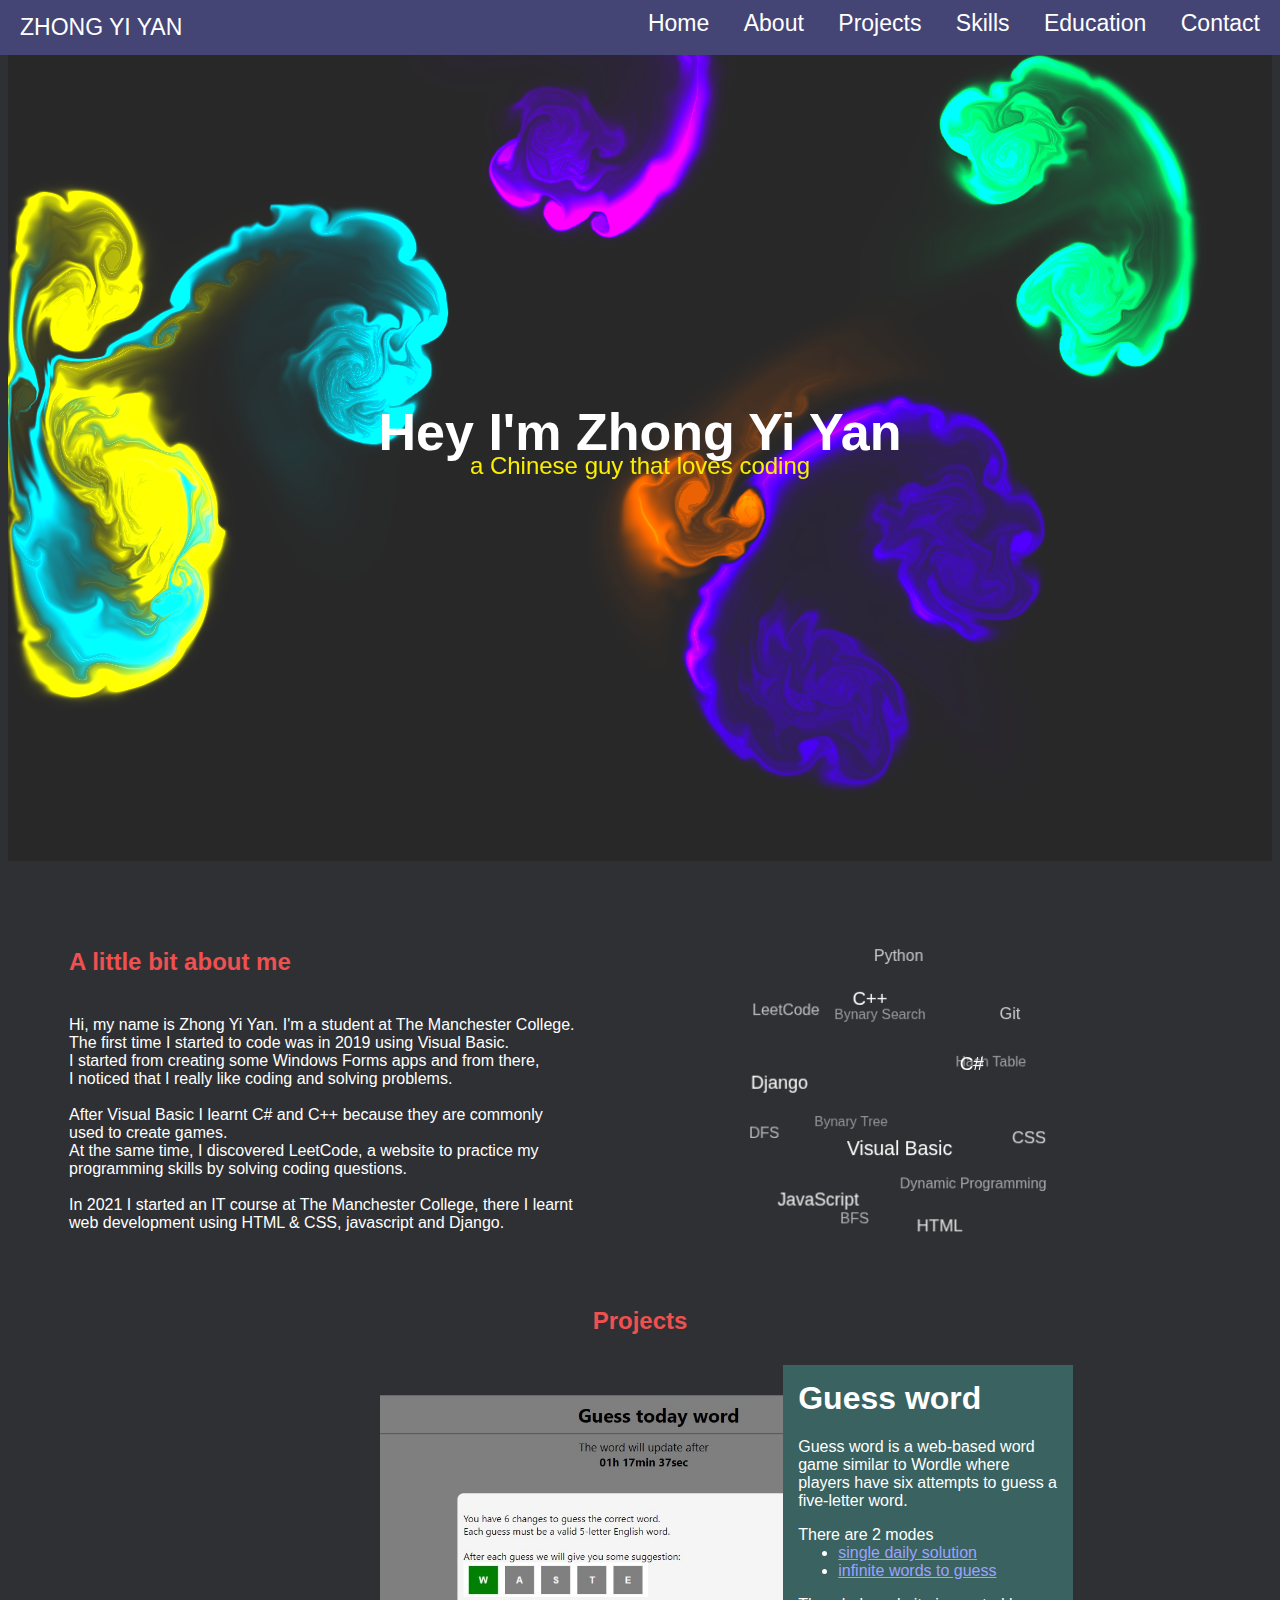
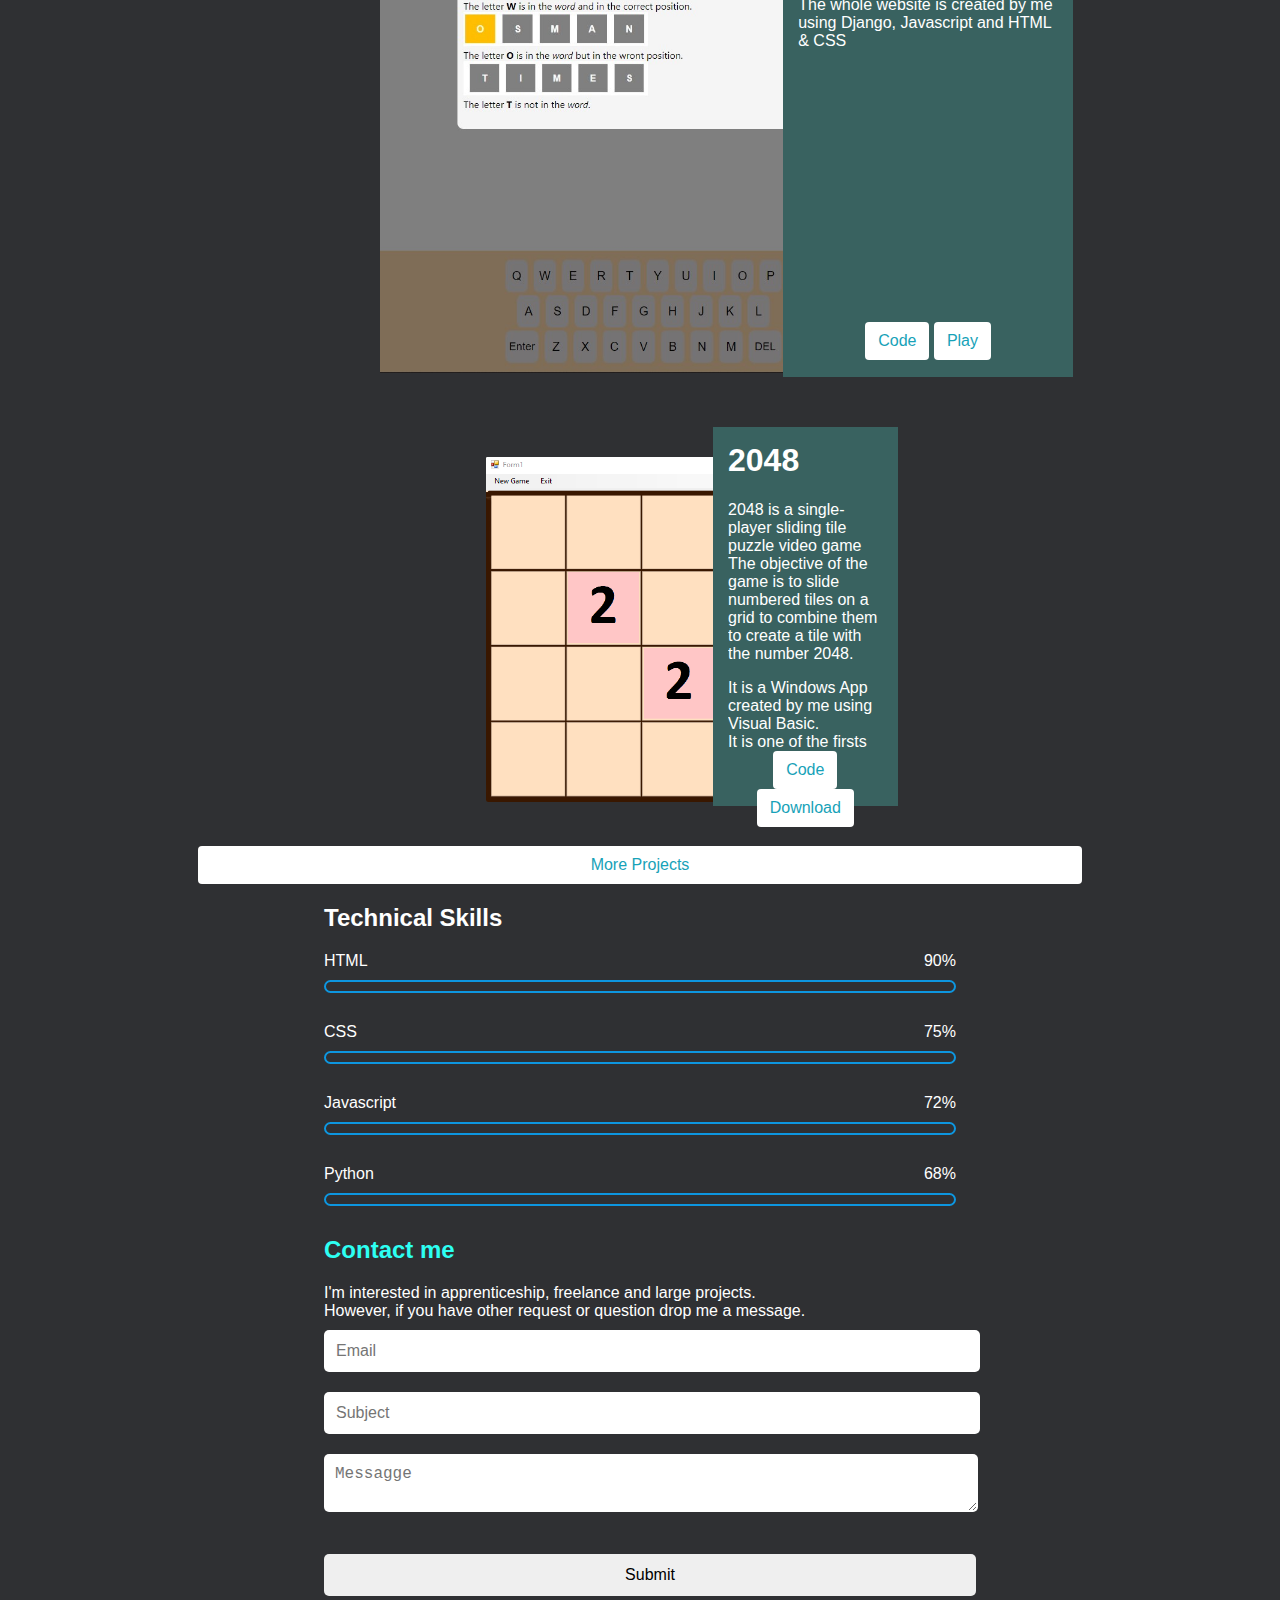
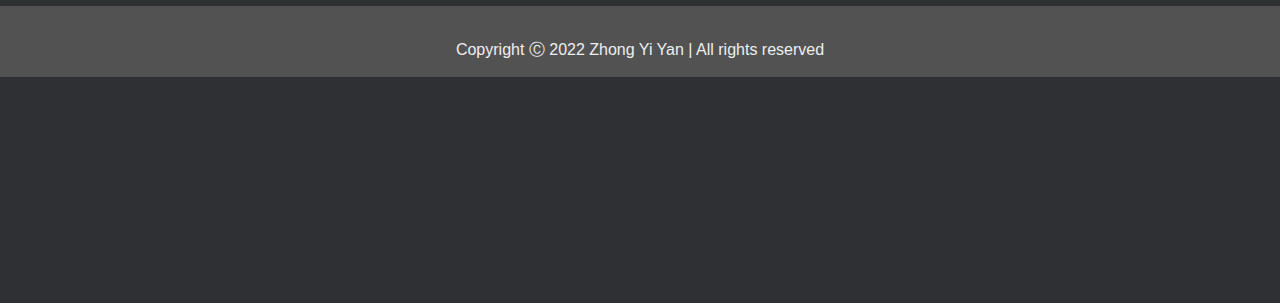
==== HTML/index.html @ 39036114 "update" ====
<!DOCTYPE html>
<html lang="en">
<head>
    <meta charset="UTF-8">
    <meta http-equiv="X-UA-Compatible" content="IE=edge">
    <meta name="viewport" content="width=device-width, initial-scale=1.0">
    <link rel="stylesheet" href="../CSS/style.css">
    <title>ZHONG YI YAN</title>
</head>
<body>
  <nav id="navbar">
    <div style="float:left;padding: 4px 20px;font-size: 23px;">
      ZHONG YI YAN
    </div>
  
    <div style="float:right">
      <a href="index.html" id="nav-link">Home</a>
      <a href="about.html" id="nav-link">About</a>
      <a href="" id="nav-link">Projects</a>
      <a href="" id="nav-link">Skills</a>
      <a href="" id="nav-link">Education</a>
      <a href="" id="nav-link">Contact</a>
    </div>
  
  </nav>

  <section id="welcome-section">
    <canvas></canvas>
    <div style="pointer-events: none;">
      <h1 style="font-size:52px;position: relative; text-align: center;">Hey I'm Zhong Yi Yan</h1>
      <p style="font-size:24px;text-align:center;color:#faee02; position:relative; top:-45px;">a Chinese guy that loves coding</p>
    </div>
  </section>

  <section id="about-section">
    <div id="description" style="display: inline-block;vertical-align:top;text-align: left;">
      <h2 style="padding:20px 0;color:#ef5050;">A little bit about me</h2>
      <div>
        <span>
          Hi, my name is Zhong Yi Yan. I'm a student at The Manchester College. <br>
          The first time I started to code was in 2019 using Visual Basic. <br>
          I started from creating some Windows Forms apps and from there, <br>
          I noticed that I really like coding and solving problems. <br> <br>
          After Visual Basic I learnt C# and C++ because they are commonly <br>
          used to create games. <br>
          At the same time, I discovered LeetCode, a website to practice my <br>
          programming skills by solving coding questions.  <br><br>

          In 2021 I started an IT course at The Manchester College, there I learnt<br>
          web development using HTML & CSS, javascript and Django.
          
        </span>
      </div>
    </div>

    <div id="word-cloud" style="display: inline-block; width:30%;padding:0 10%; min-width: 300px;vertical-align:top;"></div>
  </section>

  <section id="project-section">
    <h2 style="color: #ef5050;">Projects</h2>
    <div id="project">
      <img src="../Assets/project1.png">
      <div id="project-description">
        <div id="txt">
          <h1 style="margin-top:0;">Guess word</h1>
          <p>
            Guess word is a web-based word game similar to Wordle where players have six attempts to guess a five-letter word. <br> 
          </p>
          There are 2 modes
          <ul style="margin:0">
            <li><a style="color:#9da2ff" href="https://guess-word1.herokuapp.com/" target="_blank">single daily solution</a></li>
            <li><a style="color:#9da2ff" href="https://guess-word1.herokuapp.com/unlimited/" target="_blank">infinite words to guess</a></li>
          </ul>
          <p>
            The whole website is created by me using Django, Javascript and HTML & CSS 
          </p>
        </div>
        <div style="height: 40px;">
          <a href="https://github.com/LucaYan0506/guess-word" target="_blank" type="button" class="btn">Code</a>
          <a href="https://guess-word1.herokuapp.com/" target="_blank" type="button" class="btn">Play</a>
        </div>
      </div>
    </div>

    <div id="project">
      <img src="../Assets/project2.png">
      <div id="project-description">
        <div id="txt">
          <h1 style="margin-top: 0;">2048</h1>
          <p>
            2048 is a single-player sliding tile puzzle video game <br>
            The objective of the game is to slide numbered tiles on a grid to combine them to create a tile with the number 2048.
          </p>
          <p>
            It is a Windows App created by me using Visual Basic. <br>
            It is one of the firsts complete Apps that I created using Visual Basic.
          </p>
        </div>
        <div style="height: 40px;">
          <a href="https://github.com/LucaYan0506/2048" target="_blank" type="button" class="btn">Code</a>
          <a href="https://github.com/LucaYan0506/2048/releases/download/v1.0.0/2048.1.2.exe" target="_blank" type="button" class="btn">Download</a>
        </div>
      </div>
    </div>

    <button type="button" class="btn" style="display: block;width: 70%;margin:0 15%;">More Projects</button>
  </section>
    
  <section id="skills-section">
    <div class="wrapper">
      <h2>Technical Skills </h2>
      <div class="skills">
          <div class="details">
              <span>HTML</span>
              <span>90%</span>
          </div>
          <div class="bar">
              <div id="html-bar"></div>
          </div>
      </div>
      <div class="skills">
          <div class="details">
              <span>CSS</span>
              <span>75%</span>
          </div>
          <div class="bar">
              <div id="css-bar"></div>
          </div>
      </div>
      <div class="skills">
          <div class="details">
              <span>Javascript</span>
              <span>72%</span>
          </div>
          <div class="bar">
              <div id="js-bar"></div>
          </div>
      </div>
      <div class="skills">
          <div class="details">
              <span>Python</span>
              <span>68%</span>
          </div>
          <div class="bar">
              <div id="jQuery-bar"></div>
          </div>
    </div>
    </div>

  </section>

  <section id="contact-section">
    <div class="wrapper">
      <h2 style="color: #2DFFF2;">Contact me</h2>

      <div id="contact-text">
          I'm interested in apprenticeship, freelance and large projects.  <br>
          However, if you have other request or question drop me a message.
      </div>


      <div id="contact-form">
        <form action="mailto:lucayan0506@gmail.com" method="POST" enctype="multipart/form-data" name="EmailForm">
          <input type="email" name="ContactName" placeholder="Email"><br>
          <input type="text" name="ContactName" placeholder="Subject"><br>
          <textarea name="" id="" style="resize:vertical" placeholder="Messagge"></textarea>
          <br><br> <input type="submit" style="width: calc(100% + 20px)" value="Submit"> 
        </form>
      </div>

      <div style="clear:both"></div>
    </div>

  </section>

  <footer>
    <img src="https://api.iconify.design/simple-icons/leetcode.svg?width=48" alt="">
    <img src="https://ytmp3.herokuapp.com/static/github.png" alt="">
    <img src="https://ytmp3.herokuapp.com/static/linkedin.png" alt="">
    <p style="color:#eee">Copyright Ⓒ 2022 Zhong Yi Yan | All rights reserved</p>
  </footer>

  <script>
    window.ga=window.ga||function(){(ga.q=ga.q||[]).push(arguments)};ga.l=+new Date;
    ga('create', 'UA-105392568-1', 'auto');
    ga('send', 'pageview');
  </script>
  <script src="../JS/fluid_simulation.js"></script>
  <script src="../JS/TagCloud.min.js"></script>
  <script src="../JS/cloud.js"></script>
  <script src="../JS/index.js"></script>
</body>
</html>
---- CSS/style.css ----
body{
  font-family:'Lato', 'Lucida Grande', 'Lucida Sans Unicode', Tahoma, Sans-Serif;
  background:#2F3033;
  color:white;
}

#navbar{
  position:fixed;
  top:0px;
  left:0px;
  padding:10px 0px;
  width:100%;
  background-color: #454575;
  z-index:3;
}

#nav-link{
  padding:10px 10px;
  font-size:23px;
  color:white;
  text-decoration:none;
  padding-right:20px;
}

#welcome-section{
  position:relative;
  right:0px;
  top:0px;
  height:100vh;
  width:100%;
  display: flex;
  justify-content: center;
  align-items: center;
  color:white;
}

canvas {
  position: absolute;
  left: 0;
  top: 0;
  width: 100%;
  height: 100vh;
}

#about-section{
  position:relative;
  left:0px;
  width:100%;
  text-align: center;
}

.tagcloud{
  z-index: 0;
}

#project-section{
  position:relative;
  left:0px;
  width:100%;
  text-align: center;
}

#project{
  position: relative;
  display: inline-block;
  margin: 40px 20px;
  object-fit: cover;
}

#project img{
  width: 60%;
}

#project #project-description{
  position: absolute;
  right: 0;
  top: -30px;
  
  background-color: #396260; 
  padding:15px;
  width: 30%;
  height: calc(100%);
}

#project #project-description #txt{
  height: calc(100% - 40px);

  text-align: left;
  word-wrap: break-word;
  overflow: auto;
}

.btn{
  display: inline-block;
  font-weight: 400;
  text-align: center;
  white-space: nowrap;
  vertical-align: middle;
  color: #17a2b8;
  background-color: white;
  border-color: white;
  user-select: none;
  border: 1px solid transparent;
  padding: 0.375rem 0.75rem;
  font-size: 1rem;
  line-height: 1.5;
  text-decoration: none;
  border-radius: 0.25rem;
  transition: color .15s ease-in-out,background-color .15s ease-in-out,border-color .15s ease-in-out,box-shadow .15s ease-in-out;
}

.btn:hover{
  color: white;
  background-color: #17a2b8;
  border-color: #17a2b8;
}

#skills-section{
  width: 100%;
  position: relative;
}

.wrapper{
  position: relative;
  width: 50%;
  margin: auto 25%;
}


.skills{
  margin-bottom: 30px;
}
.details{
  width: 100%;
  display: flex;  
  justify-content: space-between;
  margin-bottom: 10px;
}
.bar{
  position: relative;

  border: 2px solid #0d96e0;

  border-radius: 20px;

}
.bar div{
  position: relative;
  width: 0;
  height: 9px;
  border-radius: 10px;
  background-color: #0d96e0;
 

}
#html-bar{
  animation: html-fill 2s forwards;
}
@keyframes html-fill{
  100%{
      width: 90%;
  }
}
#css-bar{
  animation: css-fill 2s forwards;
}
@keyframes css-fill{
  100%{
      width: 75%;
  }
}
#js-bar{
  animation: js-fill 2s forwards;
}
@keyframes js-fill {
  100%{
      width: 72%;
  }
}
#jQuery-bar{
  animation: jQuery-fill 2s forwards;
}
@keyframes jQuery-fill{
  100%{
      width: 58%;
  }
} 

#contact-section{
  width: 100%;
  position: relative;
}

#contact-form{
  float:left;
  width:calc(100% - 350px);
  min-width: 300px;
}

#contact-text{
  float:left;
  max-width:350px; 
  width: 100%;
  height: 260px;
  align-items: center;
  display: flex;
}

form input, form textarea, form input, form button{
  width: 100%;
  font-size: 16px;
  padding:10px;
  margin:10px 0;
  border-radius: 5px;
  border-color: transparent;
}

footer{
  text-align: center;
  background-color: rgb(82, 82, 82);
  position: absolute;
  left: 0;
  width: 100%;
}

footer img{
  margin-top:10px;
}
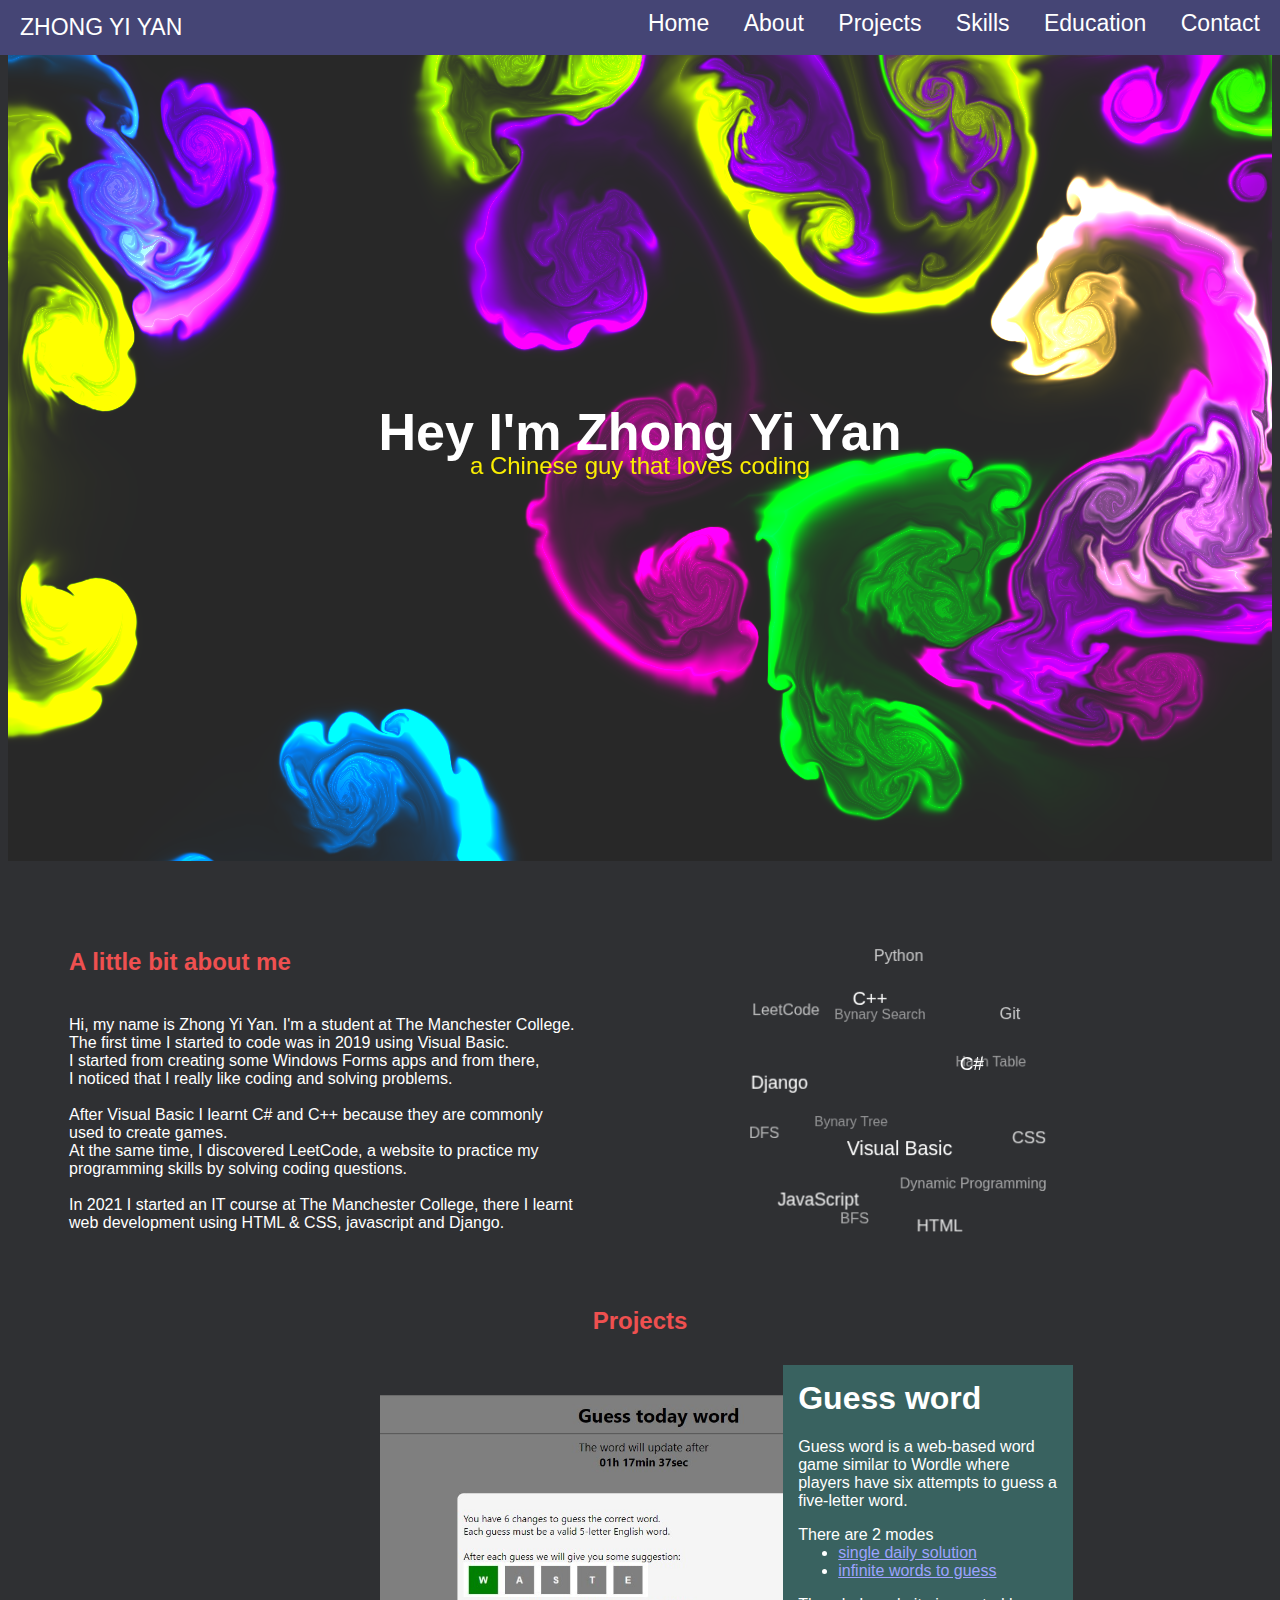
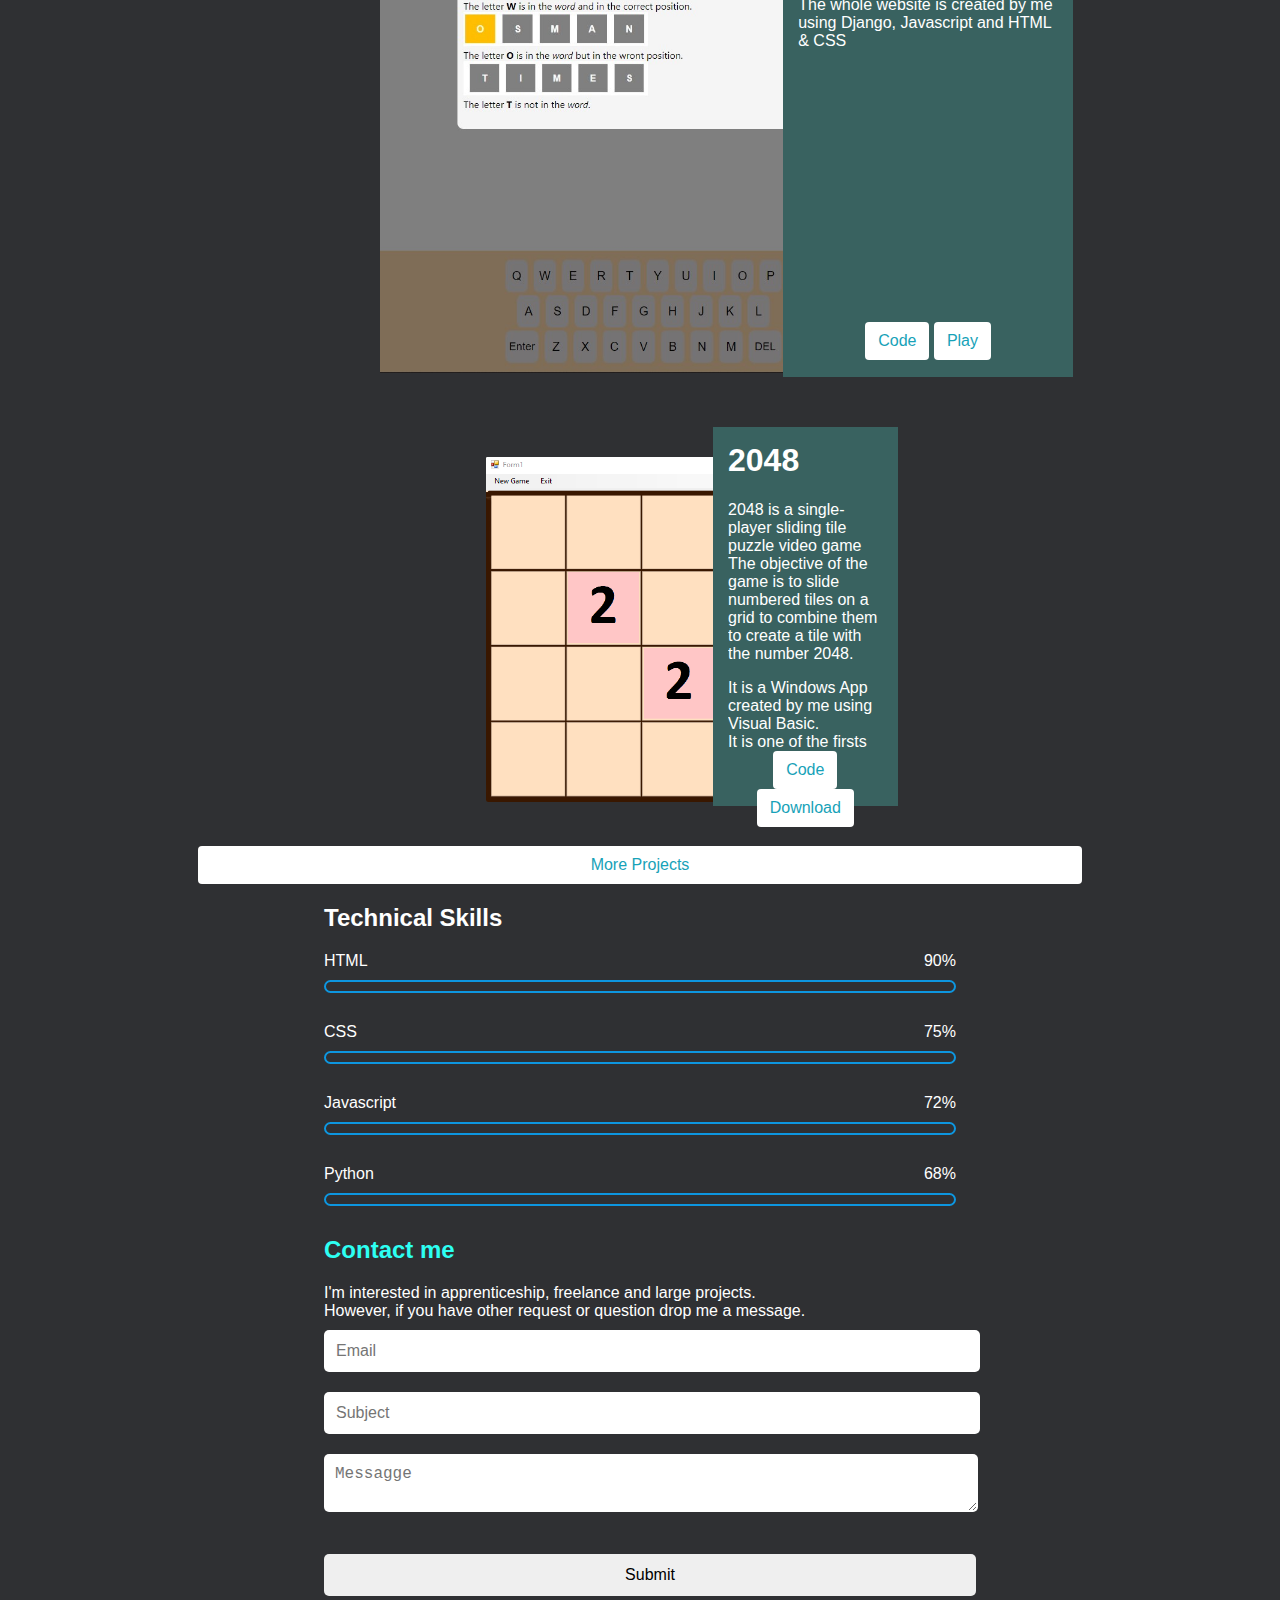
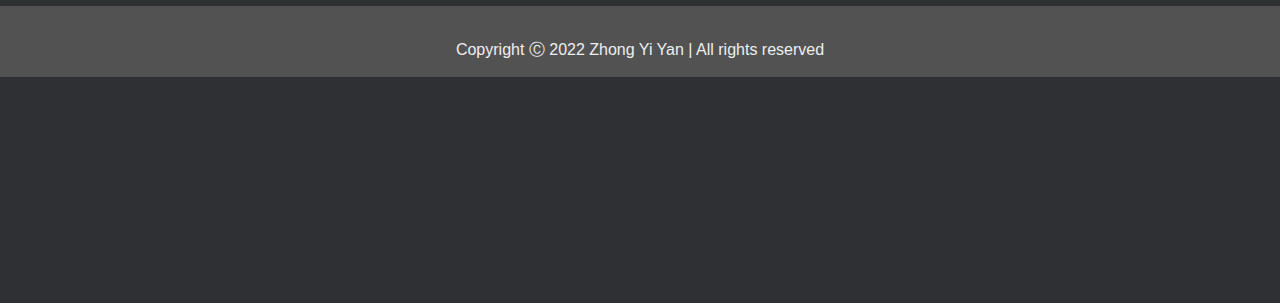
==== commit 7ffc58f9: "update" ====
--- a/HTML/index.html
+++ b/HTML/index.html
@@ -15,8 +15,8 @@
   
     <div style="float:right">
       <a href="index.html" id="nav-link">Home</a>
-      <a href="about.html" id="nav-link">About</a>
-      <a href="" id="nav-link">Projects</a>
+      <a href="#about-section" id="nav-link">About</a>
+      <a href="projects.html" id="nav-link">Projects</a>
       <a href="" id="nav-link">Skills</a>
       <a href="" id="nav-link">Education</a>
       <a href="" id="nav-link">Contact</a>
